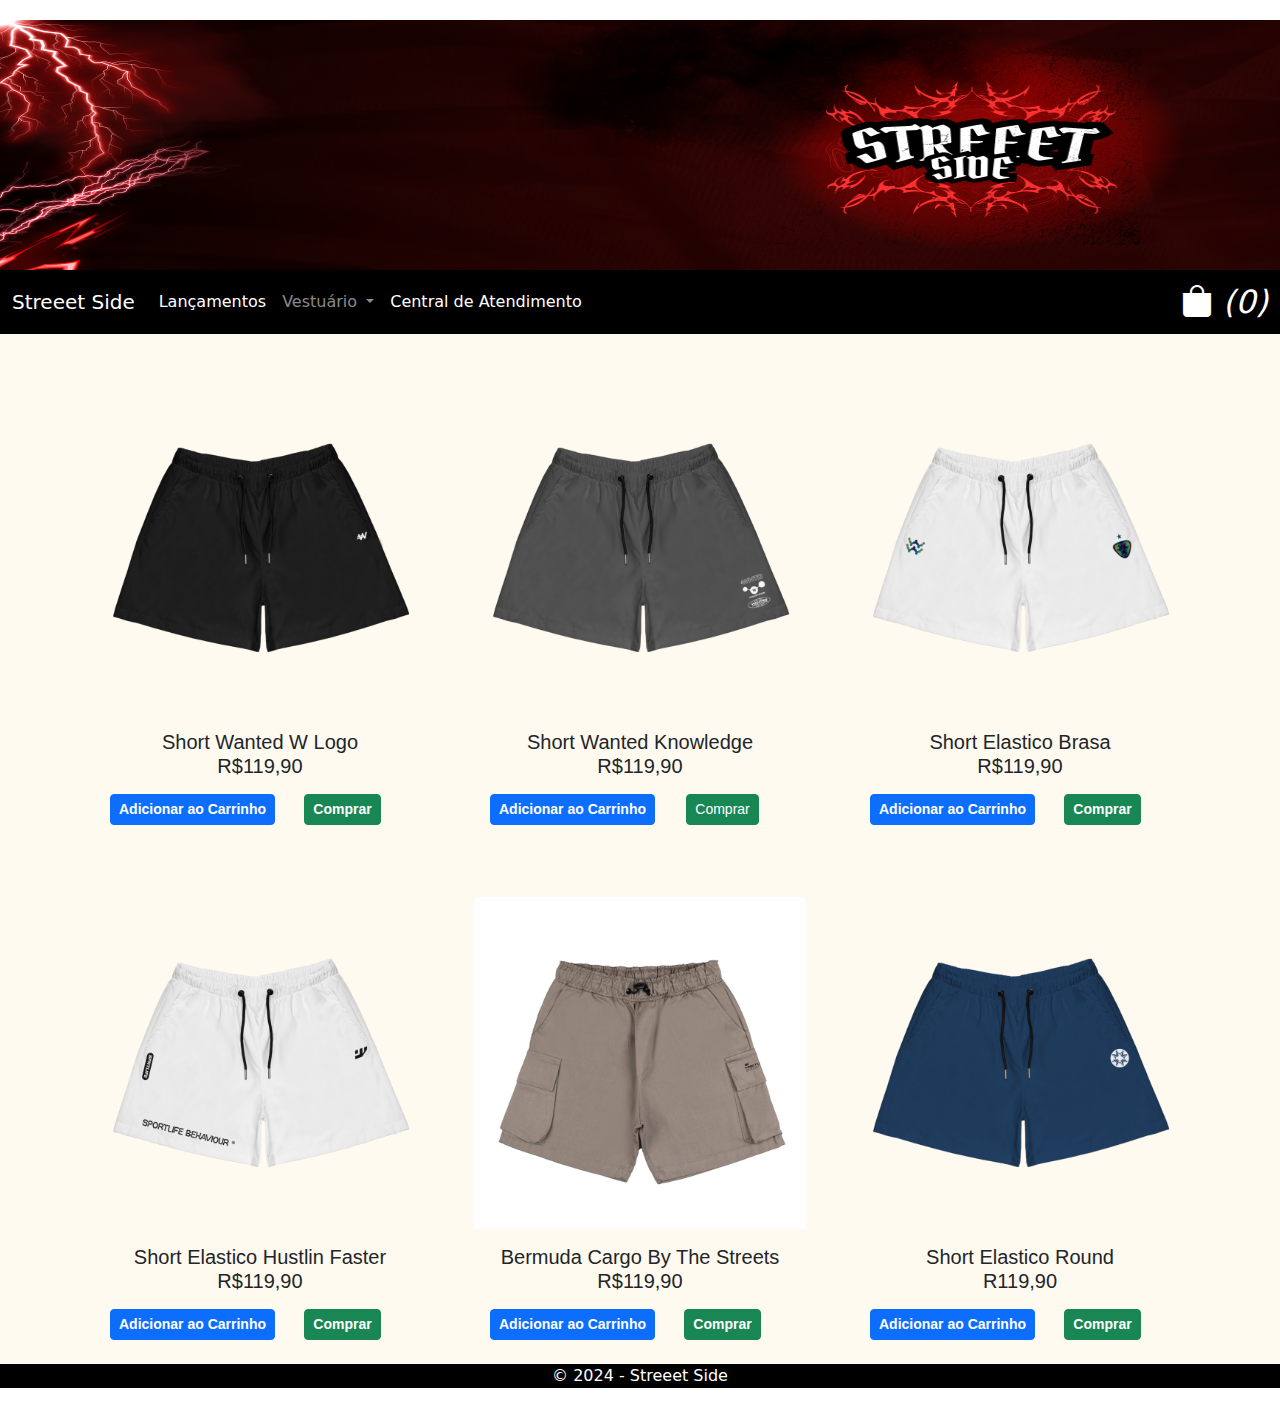
==== bermuda.html @ 52691a82 "Atualização Produtos" ====
<!DOCTYPE html="pt-BR">
<html>
    <head>
        <meta charset="UTF-8">
        <meta name = "viewport" content="width=device-width, initial scaled=1.0">
        <title>Streeet Side</title>
        <link rel="icon" href="img/Streeet__4000_x_2500_px_-removebg-preview.png" type="image/png">
        <link rel="stylesheet" href="https://cdn.jsdelivr.net/npm/bootstrap-icons@1.11.3/font/bootstrap-icons.min.css">
        <link href="https://cdn.jsdelivr.net/npm/bootstrap@5.3.3/dist/css/bootstrap.min.css" rel="stylesheet" integrity="sha384-QWTKZyjpPEjISv5WaRU9OFeRpok6YctnYmDr5pNlyT2bRjXh0JMhjY6hW+ALEwIH" crossorigin="anonymous">
        <link rel="stylesheet" href="style.css">
     
      </head>
    <body>
        <header>
            <div class="row">
            <div class = "col">
            </div>
            
            <div class = "col">
                <img src="img/logo 1.png" alt="Logo" style = "width: 1910; height: 250;">
            </div>

            <div class = "col">
            </div>


            </div>
              

                <nav class="navbar navbar-expand-lg bg-black " data-bs-theme="dark">
                    <div class="container-fluid">
                      <a class="navbar-brand" href="index.html">Streeet Side</a>
                      <button class="navbar-toggler" type="button" data-bs-toggle="collapse" data-bs-target="#navbarNavDropdown" aria-controls="navbarNavDropdown" aria-expanded="false" aria-label="Toggle navigation">
                        <span class="navbar-toggler-icon"></span>
                      </button>
                      <div class="collapse navbar-collapse" id="navbarNavDropdown">
                        <ul class="navbar-nav">
                          <li class="nav-item">
                            <a class="nav-link active" aria-current="page" href="Lançamento.html">Lançamentos</a>
                          </li>
                          <li class="nav-item dropdown">
                            <a class="nav-link dropdown-toggle" href="#" role="button" data-bs-toggle="dropdown" aria-expanded="false">
                              Vestuário
                            </a>
                            <ul class="dropdown-menu">
                              <li><a class="dropdown-item" href="moletom.html">Moletom</a></li>
                              <li><a class="dropdown-item" href="bermuda.html">Shorts & Bermuda</a></li>
                              <li><a class="dropdown-item" href="camisa.html">Camisas</a></li>
                              <div class="collapse navbar-collapse" id="navbarNavDropdown">
                            </ul>
                            <li class="nav-item">
                                <a class="nav-link active" aria-current="page" href="central.html">Central de Atendimento</a>
                              </li>
                          </li>
                        </ul>
                        <i class="bi bi-bag-fill ms-auto" id="sacola" style="font-size: 2rem; cursor: pointer;" onclick="location.href='carrinho.html';"></i>
                      </div>
                    </div>
                  </nav>
        </header>
          <main>
           
          <div class="container">
              <m1>  
            <div class="row">
                <div class="col-xl-4 col-sm-6 g-5">
                    <div class="card" style="background-color: transparent; border: none;">
                        <img src="img/b2.webp" class="card-img-top" alt="Camiseta Classic Fit Chill Out">
                        <div class="card-body">
                            <h5 class="card-title">Short Wanted W Logo
                            <p class="card-text">R$119,90</p>
                         
                            <button type="button" class="btn btn-primary btn-sm" onclick="adicionarAoCarrinho('Short Wanted W Logo', 119.90);" style="transition: all 0.3s ease; font-weight: bold; float: left;">
                                Adicionar ao Carrinho
                            </button>
                            
                            <script>
                            function adicionarAoCarrinho(nomeProduto, precoProduto) {
                                let carrinho = JSON.parse(localStorage.getItem('carrinho')) || [];
                                let item = { nome: nomeProduto, preco: precoProduto };
                            
                                // Adiciona o item ao carrinho
                                carrinho.push(item);
                                localStorage.setItem('carrinho', JSON.stringify(carrinho));
                            
                                alert(nomeProduto + " foi adicionado ao carrinho!");
                            }
                            
                            // Para exibir o número de itens no ícone da sacola:
                            function atualizarSacola() {
                                let carrinho = JSON.parse(localStorage.getItem('carrinho')) || [];
                                let qtdItens = carrinho.length;
                                document.getElementById('sacola').innerHTML = ' (' + qtdItens + ')';
                            }
                            
                            // Chama a função para atualizar a sacola assim que a página carrega
                            window.onload = atualizarSacola;
                            </script>
                            
                            <!-- Botão Comprar -->
                            <button type="button" class="btn btn-success btn-sm" data-bs-toggle="modal" data-bs-target="#modalComprar" style="transition: all 0.3s ease; font-weight:bold; float: center;">
                                Comprar
                            </button>
                        </div>
                    </div>
                </div>
      
                <div class="col-xl-4 col-sm-6 g-5">
                    <div class="card" style="background-color: transparent; border: none;">
                        <img src="img/b3.webp" class="card-img-top" alt="Camiseta Classic Fit Chill Out">
                        <div class="card-body">
                            <h5 class="card-title">Short Wanted  Knowledge


                            <p class="card-text">R$119,90</p>
                            <button type="button" class="btn btn-primary btn-sm" onclick="adicionarAoCarrinho('Short Wanted Knowledge', 119.90);" style="transition: all 0.3s ease; font-weight: bold; float: left;">
                                Adicionar ao Carrinho
                            </button>
                            
                          
                            <button type="button" class="btn btn-success btn-sm" data-bs-toggle="modal" data-bs-target="#modalComprar">
                                Comprar
                            </button>
                
                       
                            <div class="modal fade" id="modalComprar" tabindex="-1" aria-labelledby="modalComprarLabel" aria-hidden="true">
                                <div class="modal-dialog">
                                    <div class="modal-content">
                                        <div class="modal-header">
                                            <h1 class="modal-title fs-5" id="modalComprarLabel">Pedido Finalizado</h1>
                                            <button type="button" class="btn-close" data-bs-dismiss="modal" aria-label="Close"></button>
                                        </div>
                                        <div class="modal-body">
                                            Agradecemos por escolher nossos produtos. 
                                        </div>
                                        <div class="modal-footer">
                                            <button type="button" class="btn btn-secondary" data-bs-dismiss="modal">Sair</button>
                                            <button type="button" class="btn btn-primary" data-bs-dismiss="modal">Finalizar</button>
                                        </div>
                                    </div>
                                </div>
                            </div>
                
                        </div>
                    </div>
                </div>
                
                  <div class="col-xl-4 col-sm-6 g-5">
                      <div class="card" style="background-color: transparent; border: none;">
                          <img src="img/b4.webp" class="card-img-top" alt="Camiseta Classic Fit Copão de Cria">
                          <div class="card-body">
                              <h5 class="card-title">Short Elastico  Brasa
                              <p class="card-text">R$119,90</p>
                              <button type="button" class="btn btn-primary btn-sm" onclick="adicionarAoCarrinho('Short Elastico Brasa', 119.90);" style="transition: all 0.3s ease; font-weight: bold; float: left;">
                                Adicionar ao Carrinho
                            </button>
                            <button type="button" class="btn btn-success btn-sm" data-bs-toggle="modal" data-bs-target="#modalComprar" style="transition: all 0.3s ease; font-weight:bold; float: center;">
                                Comprar
                            </button>
                          </div>
                      </div>
                  </div>
       <div class="modal fade" id="modalComprar" tabindex="-1" aria-labelledby="modalComprarLabel" aria-hidden="true">
                                <div class="modal-dialog">
                                    <div class="modal-content">
                                        <div class="modal-header">
                                            <h1 class="modal-title fs-5" id="modalComprarLabel">Pedido Finalizado</h1>
                                            <button type="button" class="btn-close" data-bs-dismiss="modal" aria-label="Close"></button>
                                        </div>
                                        <div class="modal-body">
                                            Agradecemos por escolher nossos produtos. 
                                        </div>
                                        <div class="modal-footer">
                                            <button type="button" class="btn btn-secondary" data-bs-dismiss="modal">Sair</button>
                                            <button type="button" class="btn btn-primary" data-bs-dismiss="modal">Finalizar</button>
                                        </div>
                                    </div>
                                </div>
                            </div>
                
            
                  <div class="col-xl-4 col-sm-6 g-5">
                      <div class="card" style="background-color: transparent; border: none;">
                          <img src="img/b5.webp" class="card-img-top" alt="Camiseta Classic Fit – Shoe Tossed">
                          <div class="card-body">
                              <h5 class="card-title">Short Elastico Hustlin Faster

                              <p class="card-text">R$119,90</p>
                              <button type="button" class="btn btn-primary btn-sm" onclick="adicionarAoCarrinho('Short Elastico Hustlin Faster', 11s9.90);" style="transition: all 0.3s ease; font-weight: bold; float: left;">
                                Adicionar ao Carrinho
                            </button>
                            <button type="button" class="btn btn-success btn-sm" data-bs-toggle="modal" data-bs-target="#modalComprar" style="transition: all 0.3s ease; font-weight:bold; float: center;">
                                Comprar
                            </button>
                          </div>
                      </div>
                  </div>
     
                  <div class="modal fade" id="modalCheddarAustraliano" tabindex="-1" aria-labelledby="modalCheddarAustralianoLabel" aria-hidden="true">
                      <div class="modal-dialog">
                          <div class="modal-content">
                              <div class="modal-header">
                                  <h1 class="modal-title fs-5" id="modalCheddarAustralianoLabel">Pedido Finalizado</h1>
                                  <button type="button" class="btn-close" data-bs-dismiss="modal" aria-label="Close"></button>
                              </div>
                              <div class="modal-body">
                                  Agradecemos por escolher nossos produtos. Esperamos que você desfrute do sabor e da qualidade. Sua satisfação é muito importante para nós. Se tiver alguma dúvida ou sugestão, não hesite em nos contatar.
                              </div>
                              <div class="modal-footer">
                                  <button type="button" class="btn btn-secondary" data-bs-dismiss="modal">Sair</button>
                                  <button type="button" class="btn btn-primary" data-bs-dismiss="modal">Salvar</button>
                              </div>
                          </div>
                      </div>
                  </div>
      
                 
                  <div class="col-xl-4 col-sm-6 g-5">
                      <div class="card" style="background-color: transparent; border: none;">
                          <img src="img/b6.webp" class="card-img-top" alt="Bacon e Cheddar">
                          <div class="card-body">
                              <h5 class="card-title">Bermuda Cargo By The Streets
                              <p class="card-text">R$119,90</p>
                              <button type="button" class="btn btn-primary btn-sm" onclick="adicionarAoCarrinho('Bermuda Cargo By The Streets', 119.90);" style="transition: all 0.3s ease; font-weight: bold; float: left;">
                                Adicionar ao Carrinho
                            </button>
                              <button type="button" class="btn btn-success btn-sm" data-bs-toggle="modal" data-bs-target="#modalComprar" style="transition: all 0.3s ease; font-weight:bold; float: center;">
                                Comprar
                            </button>
                          </div>
                      </div>
                  </div>
      
                  
                  <div class="modal fade" id="modalBaconCheddar" tabindex="-1" aria-labelledby="modalBaconCheddarLabel" aria-hidden="true">
                      <div class="modal-dialog">
                          <div class="modal-content">
                              <div class="modal-header">
                                  <h1 class="modal-title fs-5" id="modalBaconCheddarLabel">Pedido Finalizado</h1>
                                  <button type="button" class="btn-close" data-bs-dismiss="modal" aria-label="Close"></button>
                              </div>
                              <div class="modal-body">
                                  Agradecemos por escolher nossos produtos. Esperamos que você desfrute do sabor e da qualidade. Sua satisfação é muito importante para nós. Se tiver alguma dúvida ou sugestão, não hesite em nos contatar.
                              </div>
                              <div class="modal-footer">
                                  <button type="button" class="btn btn-secondary" data-bs-dismiss="modal">Sair</button>
                                  <button type="button" class="btn btn-primary" data-bs-dismiss="modal">Salvar</button>
                              </div>
                          </div>
                      </div>
                  </div>
      
                  
                  <div class="col-xl-4 col-sm-6 g-5">
                      <div class="card" style="background-color: transparent; border: none;">
                          <img src="img/b8.webp" class="card-img-top" alt="Bacon e Salada">
                          <div class="card-body">
                              <h5 class="card-title">Short Elastico Round
                              <p class="card-text">R119,90</p>
                              <button type="button" class="btn btn-primary btn-sm" onclick="adicionarAoCarrinho('Short Elastico Round', 119.90);" style="transition: all 0.3s ease; font-weight: bold; float: left;">
                                Adicionar ao Carrinho
                            </button>
                              <button type="button" class="btn btn-success btn-sm" data-bs-toggle="modal" data-bs-target="#modalComprar" style="transition: all 0.3s ease; font-weight:bold; float: center;">
                                Comprar
                            </button>
                              </button>
                          </div>
                      </div>
                  </div>

              </main>
              <footer>
                  <p>© 2024 - Streeet Side</p>
              </footer>
          </body>
          <script src="https://cdn.jsdelivr.net/npm/bootstrap@5.3.3/dist/js/bootstrap.bundle.min.js" integrity="sha384-YvpcrYf0tY3lHB60NNkmXc5s9fDVZLESaAA55NDzOxhy9GkcIdslK1eN7N6jIeHz" crossorigin="anonymous"></script>
      </html>
---- style.css ----
@import url("https://cdn.jsdelivr.net/npm/bootstrap-icons@1.11.3/font/bootstrap-icons.min.css");
main { 

background-color: floralwhite;
text-align: center;
font-size: 25pt;
font-family: Metropolis, Arial, sans-serif;
}

#sacola{
    color: white;
   
}
footer {
    text-align: center;
    background-color: black;
    color: white;
}
body {
    padding-top: 20px;
}

.chat-box {
    height: 300px;
    border: 1px solid #ddd;
    overflow-y: scroll;
    padding: 10px;
    background-color: #f9f9f9;
}

.chat-message {
    margin-bottom: 10px;
}

.chat-input {
    width: 100%;
}
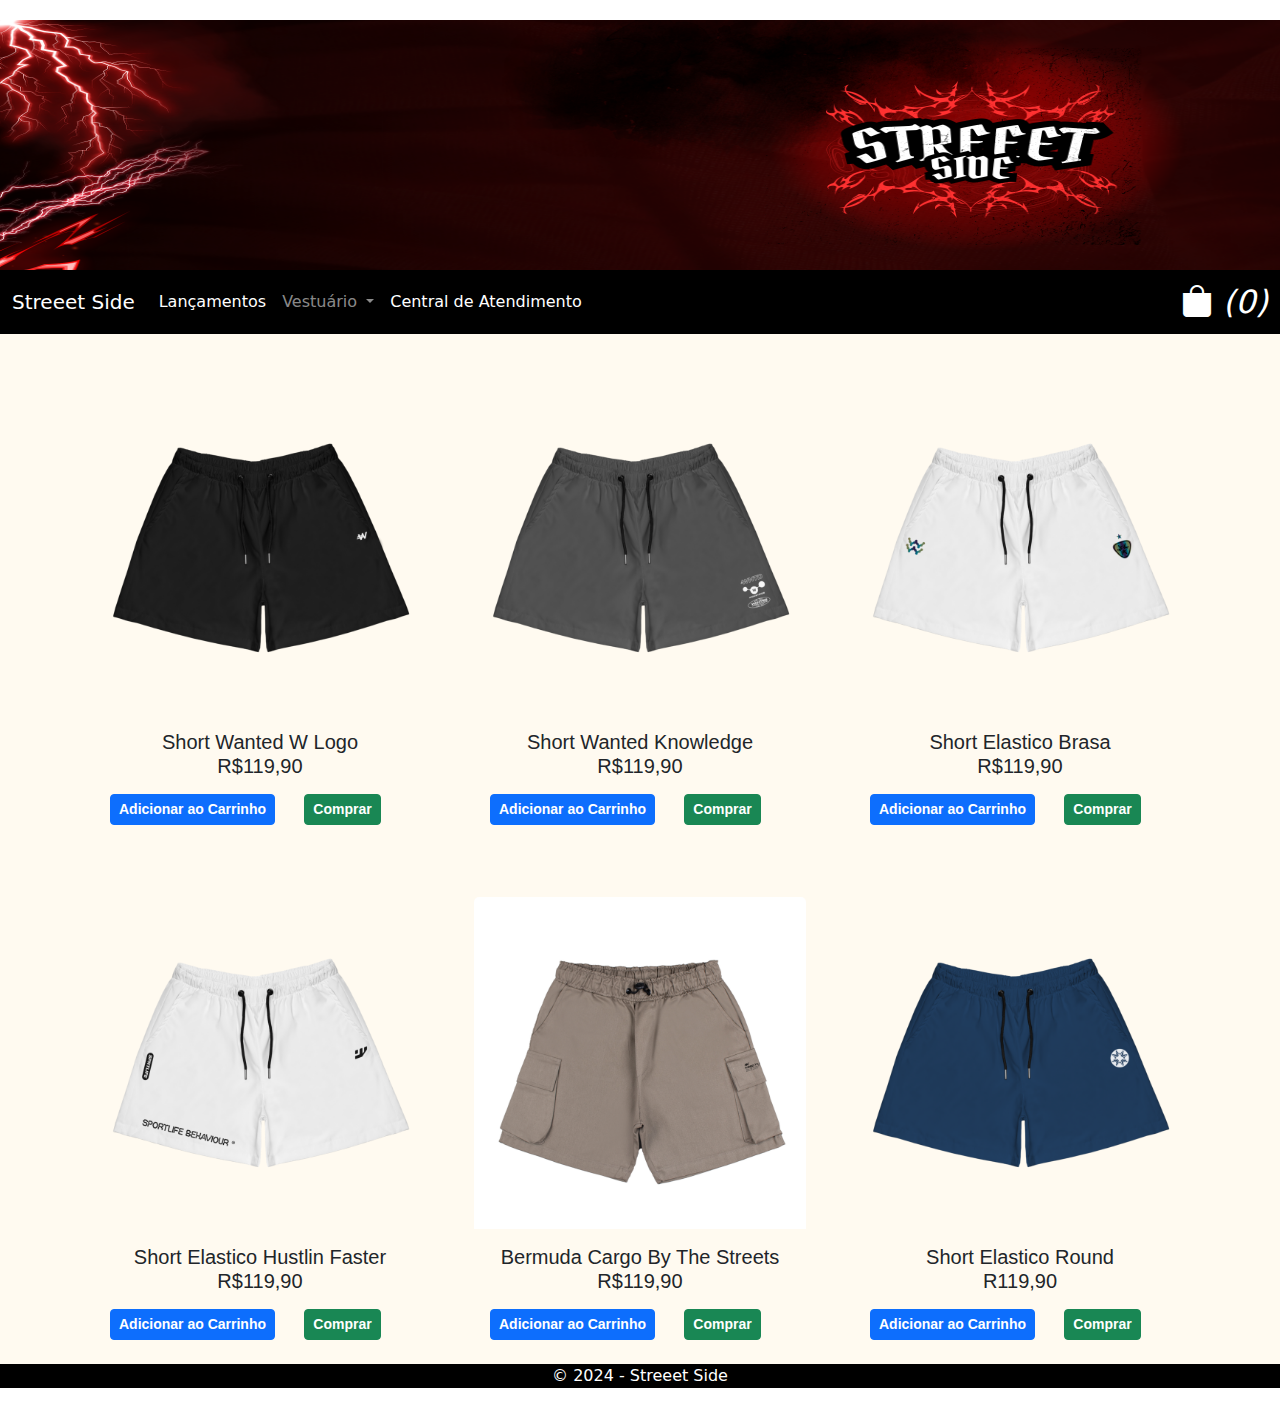
==== commit 46ae512f: "Adicionando Arquivo" ====
--- a/bermuda.html
+++ b/bermuda.html
@@ -97,10 +97,9 @@
                             window.onload = atualizarSacola;
                             </script>
                             
-                            <!-- Botão Comprar -->
-                            <button type="button" class="btn btn-success btn-sm" data-bs-toggle="modal" data-bs-target="#modalComprar" style="transition: all 0.3s ease; font-weight:bold; float: center;">
-                                Comprar
-                            </button>
+                            <a href="compra.html?produto=Camiseta+Classic+Fit+Typesetting&preco=85.90" class="btn btn-success btn-sm" style="transition: all 0.3s ease; font-weight: bold; float: center;">
+                                Comprar
+                            </a>
                         </div>
                     </div>
                 </div>
@@ -118,10 +117,9 @@
                             </button>
                             
                           
-                            <button type="button" class="btn btn-success btn-sm" data-bs-toggle="modal" data-bs-target="#modalComprar">
-                                Comprar
-                            </button>
-                
+                            <a href="compra.html?produto=Camiseta+Classic+Fit+Typesetting&preco=85.90" class="btn btn-success btn-sm" style="transition: all 0.3s ease; font-weight: bold; float: center;">
+                                Comprar
+                            </a>
                        
                             <div class="modal fade" id="modalComprar" tabindex="-1" aria-labelledby="modalComprarLabel" aria-hidden="true">
                                 <div class="modal-dialog">
@@ -154,9 +152,9 @@
                               <button type="button" class="btn btn-primary btn-sm" onclick="adicionarAoCarrinho('Short Elastico Brasa', 119.90);" style="transition: all 0.3s ease; font-weight: bold; float: left;">
                                 Adicionar ao Carrinho
                             </button>
-                            <button type="button" class="btn btn-success btn-sm" data-bs-toggle="modal" data-bs-target="#modalComprar" style="transition: all 0.3s ease; font-weight:bold; float: center;">
-                                Comprar
-                            </button>
+                            <a href="compra.html?produto=Camiseta+Classic+Fit+Typesetting&preco=85.90" class="btn btn-success btn-sm" style="transition: all 0.3s ease; font-weight: bold; float: center;">
+                                Comprar
+                            </a>
                           </div>
                       </div>
                   </div>
@@ -186,12 +184,12 @@
                               <h5 class="card-title">Short Elastico Hustlin Faster
 
                               <p class="card-text">R$119,90</p>
-                              <button type="button" class="btn btn-primary btn-sm" onclick="adicionarAoCarrinho('Short Elastico Hustlin Faster', 11s9.90);" style="transition: all 0.3s ease; font-weight: bold; float: left;">
-                                Adicionar ao Carrinho
-                            </button>
-                            <button type="button" class="btn btn-success btn-sm" data-bs-toggle="modal" data-bs-target="#modalComprar" style="transition: all 0.3s ease; font-weight:bold; float: center;">
-                                Comprar
-                            </button>
+                              <button type="button" class="btn btn-primary btn-sm" onclick="adicionarAoCarrinho('Short Elastico Hustlin Faster', 119.90);" style="transition: all 0.3s ease; font-weight: bold; float: left;">
+                                Adicionar ao Carrinho
+                            </button>
+                            <a href="compra.html?produto=Camiseta+Classic+Fit+Typesetting&preco=85.90" class="btn btn-success btn-sm" style="transition: all 0.3s ease; font-weight: bold; float: center;">
+                                Comprar
+                            </a>
                           </div>
                       </div>
                   </div>
@@ -224,9 +222,9 @@
                               <button type="button" class="btn btn-primary btn-sm" onclick="adicionarAoCarrinho('Bermuda Cargo By The Streets', 119.90);" style="transition: all 0.3s ease; font-weight: bold; float: left;">
                                 Adicionar ao Carrinho
                             </button>
-                              <button type="button" class="btn btn-success btn-sm" data-bs-toggle="modal" data-bs-target="#modalComprar" style="transition: all 0.3s ease; font-weight:bold; float: center;">
-                                Comprar
-                            </button>
+                            <a href="compra.html?produto=Camiseta+Classic+Fit+Typesetting&preco=85.90" class="btn btn-success btn-sm" style="transition: all 0.3s ease; font-weight: bold; float: center;">
+                                Comprar
+                            </a>
                           </div>
                       </div>
                   </div>
@@ -260,9 +258,9 @@
                               <button type="button" class="btn btn-primary btn-sm" onclick="adicionarAoCarrinho('Short Elastico Round', 119.90);" style="transition: all 0.3s ease; font-weight: bold; float: left;">
                                 Adicionar ao Carrinho
                             </button>
-                              <button type="button" class="btn btn-success btn-sm" data-bs-toggle="modal" data-bs-target="#modalComprar" style="transition: all 0.3s ease; font-weight:bold; float: center;">
-                                Comprar
-                            </button>
+                            <a href="compra.html?produto=Camiseta+Classic+Fit+Typesetting&preco=85.90" class="btn btn-success btn-sm" style="transition: all 0.3s ease; font-weight: bold; float: center;">
+                                Comprar
+                            </a>
                               </button>
                           </div>
                       </div>
@@ -270,7 +268,7 @@
 
               </main>
               <footer>
-                  <p>© 2024 - Streeet Side</p>
+                  <p>&copy; 2024 - Streeet Side</p>
               </footer>
           </body>
           <script src="https://cdn.jsdelivr.net/npm/bootstrap@5.3.3/dist/js/bootstrap.bundle.min.js" integrity="sha384-YvpcrYf0tY3lHB60NNkmXc5s9fDVZLESaAA55NDzOxhy9GkcIdslK1eN7N6jIeHz" crossorigin="anonymous"></script>
--- a/style.css
+++ b/style.css
@@ -34,4 +34,9 @@
 
 .chat-input {
     width: 100%;
-}+}
+#Enviar{
+    margin-top: 15px;
+    width: 150px;
+    font-weight: bold;
+}
